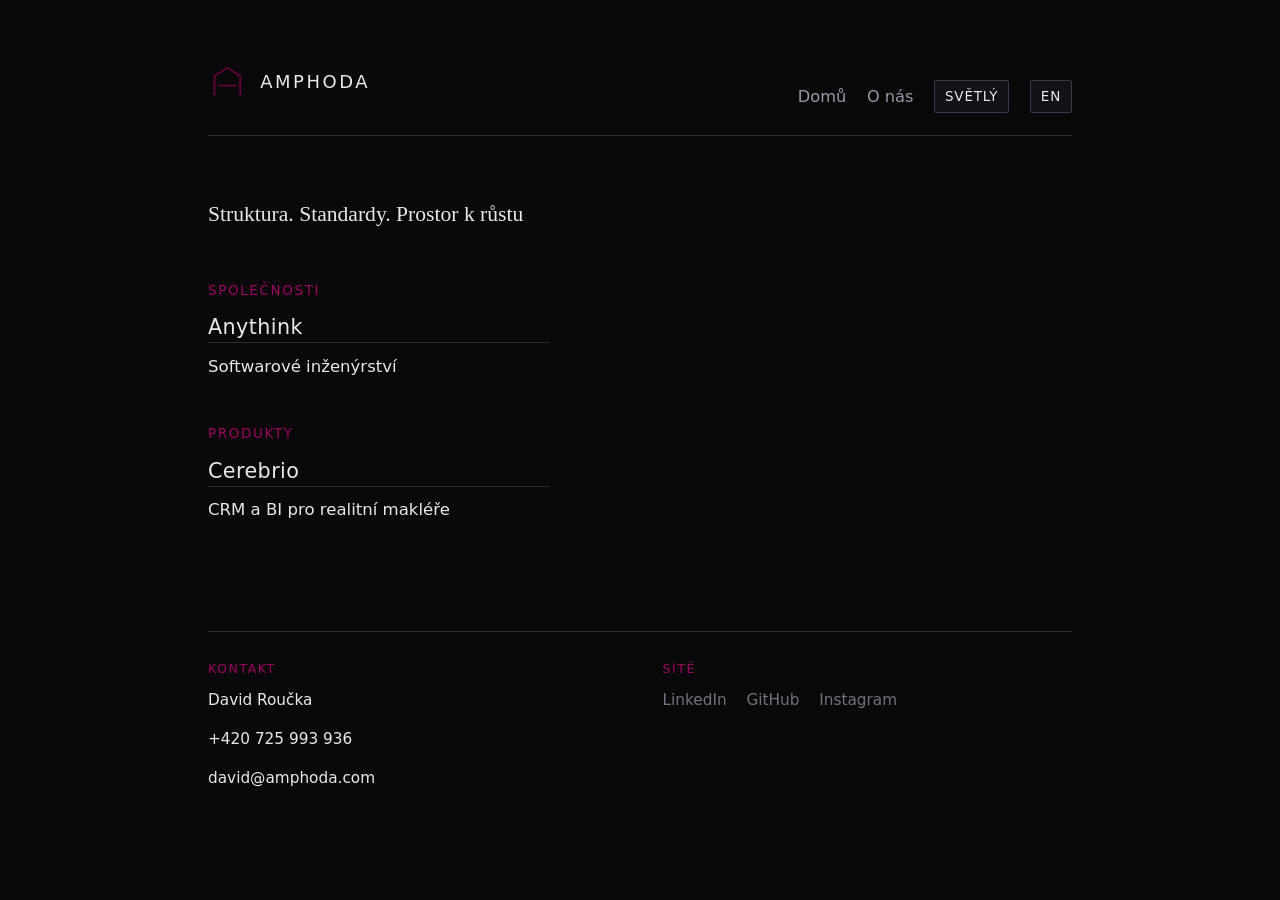
==== index.html @ b8d02d15 "Ship Amphoda OG with house mark. Publish the refreshed share card so amphoda.com previews show the h" ====
<!doctype html>
<html lang="cs" data-accent="tyrian" data-theme="dark">
	<head>
		<meta charset="utf-8" />
		<link rel="icon" href="./favicon.svg" />
		<meta name="viewport" content="width=device-width, initial-scale=1" />
		<meta name="color-scheme" content="dark light" />
		<meta name="theme-color" content="#09090b" />
		<script>
			(function () {
				try {
					var p = location.pathname;
					document.documentElement.lang = (p === '/en' || p.indexOf('/en/') === 0) ? 'en' : 'cs';
					var t = localStorage.getItem('amphoda-theme');
					if (t === 'day') t = 'light';
					if (t === 'night') t = 'dark';
					if (t !== 'light' && t !== 'dark') t = 'dark';
					document.documentElement.dataset.theme = t;
					document.documentElement.style.colorScheme = t;
					var a = localStorage.getItem('amphoda-accent');
					if (a === 'tyrian' || a === 'steel' || a === 'abyss') {
						document.documentElement.dataset.accent = a;
					}
				} catch (e) {}
			})();
		</script>
		<link href="./_app/immutable/entry/start.Bx_H7tKr.js" rel="modulepreload">
		<link href="./_app/immutable/chunks/B-wH1kFB.js" rel="modulepreload">
		<link href="./_app/immutable/chunks/DFvPbPvI.js" rel="modulepreload">
		<link href="./_app/immutable/chunks/B5C90ctv.js" rel="modulepreload">
		<link href="./_app/immutable/entry/app.BLrkUtxj.js" rel="modulepreload">
		<link href="./_app/immutable/chunks/Cr0pYS0d.js" rel="modulepreload">
		<link href="./_app/immutable/chunks/Pn7GuNbT.js" rel="modulepreload">
		<link href="./_app/immutable/chunks/7htfNh8B.js" rel="modulepreload">
		<link href="./_app/immutable/nodes/0.DuDfLiCt.js" rel="modulepreload">
		<link href="./_app/immutable/chunks/FC0BAvv7.js" rel="modulepreload">
		<link href="./_app/immutable/chunks/D55agb8X.js" rel="modulepreload">
		<link href="./_app/immutable/chunks/CuMU99nX.js" rel="modulepreload">
		<link href="./_app/immutable/chunks/LB-uJ3I-.js" rel="modulepreload">
		<link href="./_app/immutable/chunks/xlZJYHFg.js" rel="modulepreload">
		<link href="./_app/immutable/nodes/2.bDwe2W_q.js" rel="modulepreload">
		<link href="./_app/immutable/chunks/Dyk-EXo8.js" rel="modulepreload">
		<link href="./_app/immutable/chunks/BbcIJ692.js" rel="modulepreload">
		<link href="./_app/immutable/chunks/D4scpo7A.js" rel="modulepreload">
		<!--ypbj28--><!----><script type="application/ld+json">{"@context":"https://schema.org","@type":"Organization","name":"Amphoda","url":"https://amphoda.com/","logo":"https://amphoda.com/og.png","image":"https://amphoda.com/og.png","email":"david@amphoda.com","telephone":"+420725993936","founder":{"@type":"Person","name":"David Roučka"}}</script><!----><!----><!--1t153bb--><meta name="description" content="Struktura. Standardy. Prostor k růstu"/> <meta name="robots" content="index, follow"/> <link rel="canonical" href="https://amphoda.com/"/> <link rel="alternate" hreflang="cs" href="https://amphoda.com/"/> <link rel="alternate" hreflang="en" href="https://amphoda.com/en/"/> <link rel="alternate" hreflang="x-default" href="https://amphoda.com/"/> <meta property="og:type" content="website"/> <meta property="og:site_name" content="Amphoda"/> <meta property="og:title" content="Amphoda"/> <meta property="og:description" content="Struktura. Standardy. Prostor k růstu"/> <meta property="og:url" content="https://amphoda.com/"/> <meta property="og:locale" content="cs_CZ"/> <meta property="og:locale:alternate" content="en_US"/> <meta property="og:image" content="https://amphoda.com/og.png"/> <meta property="og:image:type" content="image/png"/> <meta property="og:image:width" content="1200"/> <meta property="og:image:height" content="630"/> <meta property="og:image:alt" content="Amphoda"/> <meta name="twitter:card" content="summary_large_image"/> <meta name="twitter:title" content="Amphoda"/> <meta name="twitter:description" content="Struktura. Standardy. Prostor k růstu"/> <meta name="twitter:image" content="https://amphoda.com/og.png"/><!----><title>Amphoda</title>
		<link href="./_app/immutable/assets/0.Fb5rlPwH.css" rel="stylesheet">
	</head>
	<body data-sveltekit-preload-data="hover">
		<div style="display: contents"><!--[--><!--[0--><!--[--><div class="site"><div class="shell"><header class="site-header"><a class="brand-link" href="./"><svg class="amphoda-mark" viewBox="0 0 48 48" fill="none" xmlns="http://www.w3.org/2000/svg" aria-hidden="true"><path d="M8 40V16L24 6L40 16V40" stroke="currentColor" stroke-width="2.25" stroke-linejoin="miter"></path><path d="M14 28H34" stroke="currentColor" stroke-width="2.25" stroke-linecap="square"></path></svg><!----> <span class="wordmark-text">Amphoda</span></a> <nav class="nav" aria-label="Primary"><a href="./" aria-current="page">Domů</a> <a href="./brand/">O nás</a> <button type="button" class="lang-toggle" aria-label="Světlý režim">Světlý</button> <a class="lang-toggle" href="./en/" hreflang="en" aria-label="Switch to English">EN</a></nav></header><!----> <main><!--[--><!----> <p class="lede reason-line">Struktura. Standardy. Prostor k růstu</p> <section class="section section-home"><h2>Společnosti</h2> <ul class="company-list"><!--[--><li class="company-card"><div class="company-main"><!--[0--><a class="company-name company-name-link" href="./anythink/">Anythink</a><!--]--> <p class="company-blurb">Softwarové inženýrství</p></div> <!--[-1--><!--]--></li><!--]--></ul></section> <section class="section"><h2>Produkty</h2> <ul class="company-list"><!--[--><li class="company-card product-card"><div class="company-main"><!--[0--><a class="company-name company-name-link" href="./products/cerebrio/">Cerebrio</a><!--]--> <p class="company-blurb">CRM a BI pro realitní makléře</p></div></li><!--]--></ul></section><!--]--><!----></main> <footer class="site-footer"><div class="footer-grid"><div class="footer-block"><p class="footer-label">Kontakt</p> <p class="footer-name">David Roučka</p> <p><a class="footer-phone" href="tel:+420725993936">+420 725 993 936</a></p> <p><a class="footer-email" href="mailto:david@amphoda.com">david@amphoda.com</a></p></div> <div class="footer-block"><p class="footer-label">Sítě</p> <ul class="footer-socials"><!--[--><li><!--[0--><span class="footer-social-stub" aria-disabled="true" title="zatím odkaz">LinkedIn</span><!--]--></li><li><!--[0--><span class="footer-social-stub" aria-disabled="true" title="zatím odkaz">GitHub</span><!--]--></li><li><!--[0--><span class="footer-social-stub" aria-disabled="true" title="zatím odkaz">Instagram</span><!--]--></li><!--]--></ul></div></div> <!--[-1--><!--]--> <!--[-1--><!--]--></footer><!----></div></div><!--]--><!--]--> <!--[-1--><!--]--><!--]-->
			
			<script>
				{
					__sveltekit_s4rh3 = {
						base: new URL(".", location).pathname.slice(0, -1)
					};

					const element = document.currentScript.parentElement;

					Promise.all([
						import("./_app/immutable/entry/start.Bx_H7tKr.js"),
						import("./_app/immutable/entry/app.BLrkUtxj.js")
					]).then(([kit, app]) => {
						kit.start(app, element, {
							node_ids: [0, 2],
							data: [null,null],
							form: null,
							error: null
						});
					});
				}
			</script>
		</div>
	</body>
</html>
---- _app/immutable/assets/0.Fb5rlPwH.css ----
@font-face{font-family:IBM Plex Sans;font-style:normal;font-display:swap;font-weight:400;src:url(./ibm-plex-sans-cyrillic-ext-400-normal.g30qAdWV.woff2) format("woff2"),url(./ibm-plex-sans-cyrillic-ext-400-normal.Dsrv2Tcn.woff) format("woff");unicode-range:U+0460-052F,U+1C80-1C8A,U+20B4,U+2DE0-2DFF,U+A640-A69F,U+FE2E-FE2F}@font-face{font-family:IBM Plex Sans;font-style:normal;font-display:swap;font-weight:400;src:url(./ibm-plex-sans-cyrillic-400-normal.DZqxrq2p.woff2) format("woff2"),url(./ibm-plex-sans-cyrillic-400-normal.BTotfTJu.woff) format("woff");unicode-range:U+0301,U+0400-045F,U+0490-0491,U+04B0-04B1,U+2116}@font-face{font-family:IBM Plex Sans;font-style:normal;font-display:swap;font-weight:400;src:url(./ibm-plex-sans-greek-400-normal._efipK4i.woff2) format("woff2"),url(./ibm-plex-sans-greek-400-normal.D9ESIMu3.woff) format("woff");unicode-range:U+0370-0377,U+037A-037F,U+0384-038A,U+038C,U+038E-03A1,U+03A3-03FF}@font-face{font-family:IBM Plex Sans;font-style:normal;font-display:swap;font-weight:400;src:url(./ibm-plex-sans-vietnamese-400-normal.DG4YqDda.woff2) format("woff2"),url(./ibm-plex-sans-vietnamese-400-normal.fK1oJ5dG.woff) format("woff");unicode-range:U+0102-0103,U+0110-0111,U+0128-0129,U+0168-0169,U+01A0-01A1,U+01AF-01B0,U+0300-0301,U+0303-0304,U+0308-0309,U+0323,U+0329,U+1EA0-1EF9,U+20AB}@font-face{font-family:IBM Plex Sans;font-style:normal;font-display:swap;font-weight:400;src:url(./ibm-plex-sans-latin-ext-400-normal.C5H60-Va.woff2) format("woff2"),url(./ibm-plex-sans-latin-ext-400-normal.RBey6euL.woff) format("woff");unicode-range:U+0100-02BA,U+02BD-02C5,U+02C7-02CC,U+02CE-02D7,U+02DD-02FF,U+0304,U+0308,U+0329,U+1D00-1DBF,U+1E00-1E9F,U+1EF2-1EFF,U+2020,U+20A0-20AB,U+20AD-20C0,U+2113,U+2C60-2C7F,U+A720-A7FF}@font-face{font-family:IBM Plex Sans;font-style:normal;font-display:swap;font-weight:400;src:url(./ibm-plex-sans-latin-400-normal.CDDApCn2.woff2) format("woff2"),url(./ibm-plex-sans-latin-400-normal.CYLoc0-x.woff) format("woff");unicode-range:U+0000-00FF,U+0131,U+0152-0153,U+02BB-02BC,U+02C6,U+02DA,U+02DC,U+0304,U+0308,U+0329,U+2000-206F,U+20AC,U+2122,U+2191,U+2193,U+2212,U+2215,U+FEFF,U+FFFD}@font-face{font-family:IBM Plex Sans;font-style:normal;font-display:swap;font-weight:500;src:url(./ibm-plex-sans-cyrillic-ext-500-normal.Cs5J6C77.woff2) format("woff2"),url(./ibm-plex-sans-cyrillic-ext-500-normal.DB5PtV2g.woff) format("woff");unicode-range:U+0460-052F,U+1C80-1C8A,U+20B4,U+2DE0-2DFF,U+A640-A69F,U+FE2E-FE2F}@font-face{font-family:IBM Plex Sans;font-style:normal;font-display:swap;font-weight:500;src:url(./ibm-plex-sans-cyrillic-500-normal.CocWQlwt.woff2) format("woff2"),url(./ibm-plex-sans-cyrillic-500-normal.ByOcLdNv.woff) format("woff");unicode-range:U+0301,U+0400-045F,U+0490-0491,U+04B0-04B1,U+2116}@font-face{font-family:IBM Plex Sans;font-style:normal;font-display:swap;font-weight:500;src:url(./ibm-plex-sans-greek-500-normal.JMMifIXV.woff2) format("woff2"),url(./ibm-plex-sans-greek-500-normal.CuWXN6rf.woff) format("woff");unicode-range:U+0370-0377,U+037A-037F,U+0384-038A,U+038C,U+038E-03A1,U+03A3-03FF}@font-face{font-family:IBM Plex Sans;font-style:normal;font-display:swap;font-weight:500;src:url(./ibm-plex-sans-vietnamese-500-normal.e4dixQRQ.woff2) format("woff2"),url(./ibm-plex-sans-vietnamese-500-normal.BEb3_waV.woff) format("woff");unicode-range:U+0102-0103,U+0110-0111,U+0128-0129,U+0168-0169,U+01A0-01A1,U+01AF-01B0,U+0300-0301,U+0303-0304,U+0308-0309,U+0323,U+0329,U+1EA0-1EF9,U+20AB}@font-face{font-family:IBM Plex Sans;font-style:normal;font-display:swap;font-weight:500;src:url(./ibm-plex-sans-latin-ext-500-normal.DakdToA3.woff2) format("woff2"),url(./ibm-plex-sans-latin-ext-500-normal.D0aIdm-b.woff) format("woff");unicode-range:U+0100-02BA,U+02BD-02C5,U+02C7-02CC,U+02CE-02D7,U+02DD-02FF,U+0304,U+0308,U+0329,U+1D00-1DBF,U+1E00-1E9F,U+1EF2-1EFF,U+2020,U+20A0-20AB,U+20AD-20C0,U+2113,U+2C60-2C7F,U+A720-A7FF}@font-face{font-family:IBM Plex Sans;font-style:normal;font-display:swap;font-weight:500;src:url(./ibm-plex-sans-latin-500-normal.6ng42L7E.woff2) format("woff2"),url(./ibm-plex-sans-latin-500-normal.BgVn5rGT.woff) format("woff");unicode-range:U+0000-00FF,U+0131,U+0152-0153,U+02BB-02BC,U+02C6,U+02DA,U+02DC,U+0304,U+0308,U+0329,U+2000-206F,U+20AC,U+2122,U+2191,U+2193,U+2212,U+2215,U+FEFF,U+FFFD}@font-face{font-family:"Source Serif 4";font-style:normal;font-display:swap;font-weight:400;src:url(./source-serif-4-cyrillic-ext-400-normal.CWV284fw.woff2) format("woff2"),url(./source-serif-4-cyrillic-ext-400-normal.DLkyKLvH.woff) format("woff");unicode-range:U+0460-052F,U+1C80-1C8A,U+20B4,U+2DE0-2DFF,U+A640-A69F,U+FE2E-FE2F}@font-face{font-family:"Source Serif 4";font-style:normal;font-display:swap;font-weight:400;src:url(./source-serif-4-cyrillic-400-normal.C44pakCn.woff2) format("woff2"),url(./source-serif-4-cyrillic-400-normal.B8Z6Jvzv.woff) format("woff");unicode-range:U+0301,U+0400-045F,U+0490-0491,U+04B0-04B1,U+2116}@font-face{font-family:"Source Serif 4";font-style:normal;font-display:swap;font-weight:400;src:url(./source-serif-4-greek-400-normal.Cw5-AHNN.woff2) format("woff2"),url(./source-serif-4-greek-400-normal.BccYJ-vZ.woff) format("woff");unicode-range:U+0370-0377,U+037A-037F,U+0384-038A,U+038C,U+038E-03A1,U+03A3-03FF}@font-face{font-family:"Source Serif 4";font-style:normal;font-display:swap;font-weight:400;src:url(./source-serif-4-vietnamese-400-normal.BbG3LG1A.woff2) format("woff2"),url(./source-serif-4-vietnamese-400-normal.DR1UuFon.woff) format("woff");unicode-range:U+0102-0103,U+0110-0111,U+0128-0129,U+0168-0169,U+01A0-01A1,U+01AF-01B0,U+0300-0301,U+0303-0304,U+0308-0309,U+0323,U+0329,U+1EA0-1EF9,U+20AB}@font-face{font-family:"Source Serif 4";font-style:normal;font-display:swap;font-weight:400;src:url(./source-serif-4-latin-ext-400-normal.Cp7z-ARB.woff2) format("woff2"),url(./source-serif-4-latin-ext-400-normal.CEpydyUl.woff) format("woff");unicode-range:U+0100-02BA,U+02BD-02C5,U+02C7-02CC,U+02CE-02D7,U+02DD-02FF,U+0304,U+0308,U+0329,U+1D00-1DBF,U+1E00-1E9F,U+1EF2-1EFF,U+2020,U+20A0-20AB,U+20AD-20C0,U+2113,U+2C60-2C7F,U+A720-A7FF}@font-face{font-family:"Source Serif 4";font-style:normal;font-display:swap;font-weight:400;src:url(./source-serif-4-latin-400-normal.DJ5YJwmz.woff2) format("woff2"),url(./source-serif-4-latin-400-normal.Dn3IlU-Z.woff) format("woff");unicode-range:U+0000-00FF,U+0131,U+0152-0153,U+02BB-02BC,U+02C6,U+02DA,U+02DC,U+0304,U+0308,U+0329,U+2000-206F,U+20AC,U+2122,U+2191,U+2193,U+2212,U+2215,U+FEFF,U+FFFD}:root,[data-theme=dark]{--ink: #e8e8ec;--ink-soft: #9a9aa5;--ground: #09090b;--ground-elevated: #121216;--line: #2a2a32;--line-strong: #3a3a44;--paper: #121216;--type: #e8e8ec;--type-muted: #9a9aa5;--ink-muted: #9a9aa5;--focus: var(--accent);--link-hover: var(--accent-bright);--silver: #9a9aa5}[data-theme=light]{--ink: #141210;--ink-soft: #5c5650;--ground: #efeae3;--ground-elevated: #f7f3ed;--line: #d4cdc4;--line-strong: #b8aea3;--paper: #f7f3ed;--type: #141210;--type-muted: #5c5650;--ink-muted: #5c5650;--focus: var(--accent);--link-hover: var(--accent-deep);--silver: #6e6862}:root,[data-accent=tyrian],[data-theme=dark][data-accent=tyrian]{--accent: #66023c;--accent-deep: #3d0125;--accent-bright: #9a075e;--accent-soft: #3d0125;--accent-ink: #e8b8d0;--accent-muted: #9a075e}[data-theme=light][data-accent=tyrian]{--accent: #66023c;--accent-deep: #3d0125;--accent-bright: #8a1458;--accent-soft: #ead6df;--accent-ink: #3d0125;--accent-muted: #8a1458}[data-accent=steel]{--accent: #9a9aa5;--accent-deep: #6a6a74;--accent-bright: #c0c0c8;--accent-soft: #2a2a32;--accent-ink: #e8e8ec;--accent-muted: #7a7a85}[data-theme=light][data-accent=steel]{--accent: #5a5a68;--accent-deep: #3a3a44;--accent-bright: #7a7a88;--accent-soft: #9898a2;--accent-ink: #09090b;--accent-muted: #4a4a58}[data-accent=abyss]{--accent: #355c96;--accent-deep: #1a2a44;--accent-bright: #4a78b8;--accent-soft: #152238;--accent-ink: #b0c0d8;--accent-muted: #2a4468}[data-theme=light][data-accent=abyss]{--accent: #355c96;--accent-deep: #1a2a44;--accent-bright: #4a78b8;--accent-soft: #a8b8cc;--accent-ink: #0a1628;--accent-muted: #24344c}*,*:before,*:after{box-sizing:border-box}html{font-size:18px;-webkit-font-smoothing:antialiased;text-rendering:optimizeLegibility}body{margin:0;min-height:100vh;background:var(--ground);color:var(--type);font-family:IBM Plex Sans,system-ui,sans-serif;font-weight:400;line-height:1.55}a{color:inherit;text-decoration-thickness:1px;text-underline-offset:.18em}a:hover{color:var(--link-hover, var(--accent-bright))}:focus-visible{outline:2px solid var(--focus);outline-offset:3px}.site{min-height:100vh;min-height:100dvh;display:flex;flex-direction:column}.shell{width:min(42rem,calc(100% - 3rem));margin-inline:auto;padding-block:2.5rem 3.5rem;flex:1 0 auto;display:flex;flex-direction:column}@media(min-width:720px){.shell{width:min(48rem,calc(100% - 6rem));padding-block:3.5rem 5rem}}.site-header{display:flex;align-items:baseline;justify-content:space-between;gap:1rem;margin-bottom:3.5rem;padding-bottom:1.25rem;border-bottom:1px solid var(--line)}.brand-link{display:inline-flex;align-items:center;gap:.75rem;font-weight:500;letter-spacing:.14em;text-transform:uppercase;font-size:1rem;text-decoration:none;color:inherit}.brand-link:hover{color:inherit}.brand-link .amphoda-mark{width:2.15rem;height:2.15rem;color:var(--accent);flex-shrink:0}.wordmark-text{line-height:1}.section-home{margin-top:1rem}.nav{display:flex;flex-wrap:wrap;align-items:center;gap:.85rem 1.15rem;font-size:.9rem;color:var(--type-muted)}.nav a{text-decoration:none}.nav a[aria-current=page]{color:var(--type);text-decoration:underline;text-underline-offset:.22em}.lang-toggle{-webkit-appearance:none;-moz-appearance:none;appearance:none;border:1px solid var(--line-strong);background:var(--ground-elevated);color:var(--type);font:inherit;font-size:.75rem;letter-spacing:.06em;text-transform:uppercase;padding:.28rem .55rem;cursor:pointer;border-radius:2px;text-decoration:none;display:inline-flex;align-items:center}.lang-toggle:hover{border-color:var(--accent);color:var(--link-hover, var(--accent-bright))}main{flex:1 0 auto;width:100%}.site-footer{margin-top:auto;padding-top:1.5rem;padding-bottom:.25rem;border-top:1px solid var(--line);font-size:.85rem;color:var(--type-muted)}.footer-grid{display:grid;gap:1.5rem 2.5rem}@media(min-width:560px){.footer-grid{grid-template-columns:1fr 1fr;align-items:start}}.footer-block{margin:0}.footer-label{margin:0 0 .55rem;font-size:.7rem;font-weight:500;letter-spacing:.12em;text-transform:uppercase;color:var(--accent-muted)}.footer-name{margin:0 0 .25rem;color:var(--type);font-weight:500}.footer-phone{text-decoration:none;color:var(--type)}.footer-phone:hover,.footer-email:hover{color:var(--link-hover, var(--accent-bright))}.footer-email{text-decoration:none;color:var(--type)}.footer-socials{margin:0;padding:0;list-style:none;display:flex;flex-wrap:wrap;gap:.65rem 1.1rem}.footer-socials a{text-decoration:none;color:var(--type-muted)}.footer-socials a:hover{color:var(--link-hover, var(--accent-bright))}.footer-social-stub{color:var(--type-muted);opacity:.72;cursor:default}.hero-mark{display:flex;align-items:center;gap:1.25rem;margin-bottom:1.75rem}.wordmark{margin:0;font-size:clamp(1.75rem,4vw,2.35rem);font-weight:500;letter-spacing:.18em;text-transform:uppercase;line-height:1.1}.crossroads{flex-shrink:0;width:2.75rem;height:2.75rem;color:var(--accent);opacity:.92}.pronounce{margin:0 0 1.25rem;font-size:.95rem;color:var(--type-muted)}.soul-line{margin:0 0 1.5rem;font-family:"Source Serif 4",IBM Plex Sans,Georgia,serif;font-size:clamp(1.15rem,2.4vw,1.4rem);line-height:1.45;color:var(--type);max-width:28rem}.reason-line{line-height:1.35;margin:0 0 2.5rem;max-width:36rem}@media(min-width:720px){.reason-line{white-space:nowrap}}.lede{margin:0 0 2.75rem;font-family:"Source Serif 4",IBM Plex Sans,Georgia,serif;font-size:1.2rem;line-height:1.45;max-width:36rem}.section{margin-bottom:2.5rem}.section h2{margin:0 0 .75rem;font-size:.75rem;font-weight:500;letter-spacing:.12em;text-transform:uppercase;color:var(--accent-muted)}.section p{margin:0;max-width:36rem;color:var(--type)}.quiet-list{margin:0;padding:0;list-style:none;max-width:36rem}.quiet-list li{padding:.55rem 0;border-bottom:1px solid var(--line)}.quiet-list li:last-child{border-bottom:none}.swatch-grid{display:grid;grid-template-columns:repeat(auto-fill,minmax(9.5rem,1fr));gap:.85rem;margin:1rem 0 2rem}.swatch{border:1px solid var(--line);border-radius:2px;overflow:hidden;background:var(--ground-elevated)}.swatch-chip{height:4.25rem;border-bottom:1px solid var(--line)}.swatch-meta{padding:.55rem .65rem .7rem;font-size:.75rem;line-height:1.35}.swatch-meta strong{display:block;font-weight:500;margin-bottom:.15rem}.swatch-meta code{font-family:ui-monospace,SFMono-Regular,Menlo,monospace;font-size:.7rem;color:var(--type-muted)}.accent-picker{display:flex;flex-wrap:wrap;gap:.5rem;margin:.75rem 0 1.75rem}.accent-btn{-webkit-appearance:none;-moz-appearance:none;appearance:none;border:1px solid var(--line-strong);background:var(--ground-elevated);color:var(--type);font:inherit;font-size:.85rem;padding:.45rem .85rem;cursor:pointer;border-radius:2px;display:inline-flex;align-items:center;gap:.45rem}.accent-btn[aria-pressed=true]{border-color:var(--accent);box-shadow:inset 0 0 0 1px var(--accent)}.accent-dot{width:.7rem;height:.7rem;border-radius:50%;background:var(--accent-preview, var(--accent))}.founder-name{margin:0 0 .75rem;font-weight:500;letter-spacing:.04em;color:var(--type)}.hero-mark-solo{margin-bottom:3rem}.hero-mark-solo .crossroads{width:3.5rem;height:3.5rem}.company-list{margin:.35rem 0 0;padding:0;list-style:none;max-width:40rem;display:flex;flex-direction:column;gap:1.75rem}.company-card{padding:0;border:none;background:transparent;display:grid;gap:1.25rem 2rem}@media(min-width:560px){.company-card{grid-template-columns:1fr 1fr;align-items:start}}.company-name{margin:0;font-size:1.15rem;font-weight:500;letter-spacing:.02em;line-height:1.25;color:var(--type)}.company-blurb{margin:.7rem 0 0;padding-top:.65rem;border-top:1px solid var(--line);max-width:9rem;color:var(--type-muted);font-size:.92rem;line-height:1.4}.company-contact{margin:0;padding-top:.15rem}.company-contact-label{margin:0 0 .45rem;font-size:.7rem;font-weight:500;letter-spacing:.12em;text-transform:uppercase;color:var(--accent-muted)}.company-contact-name{margin:0 0 .25rem;font-weight:500;color:var(--type)}.company-contact-link{text-decoration:none;color:var(--type);font-size:.92rem}.company-contact-link:hover{color:var(--link-hover, var(--accent-bright))}.company-contact p{margin:.15rem 0 0}.footer-legal{margin:1.35rem 0 .25rem;color:var(--type);font-weight:500;font-size:.85rem}.footer-copyright{margin:0;font-size:.75rem;color:var(--type-muted)}.company-name-link{color:inherit;text-decoration:none}.company-name-link:hover{color:var(--accent)}.inline-link{color:inherit;text-decoration:underline;text-underline-offset:.15em}.inline-link:hover{color:var(--accent)}.product-of{margin:.55rem 0 0;font-size:.85rem;color:var(--mute)}.back-link{margin:0 0 1rem;font-size:.85rem}.back-link a{color:var(--mute);text-decoration:none}.back-link a:hover{color:var(--accent)}.detail-title{margin:0 0 .75rem;font-size:clamp(1.6rem,3vw,2rem);font-weight:500;letter-spacing:.04em;text-transform:uppercase}.detail-contact{margin-top:1.5rem}.product-external{margin-top:1.25rem}
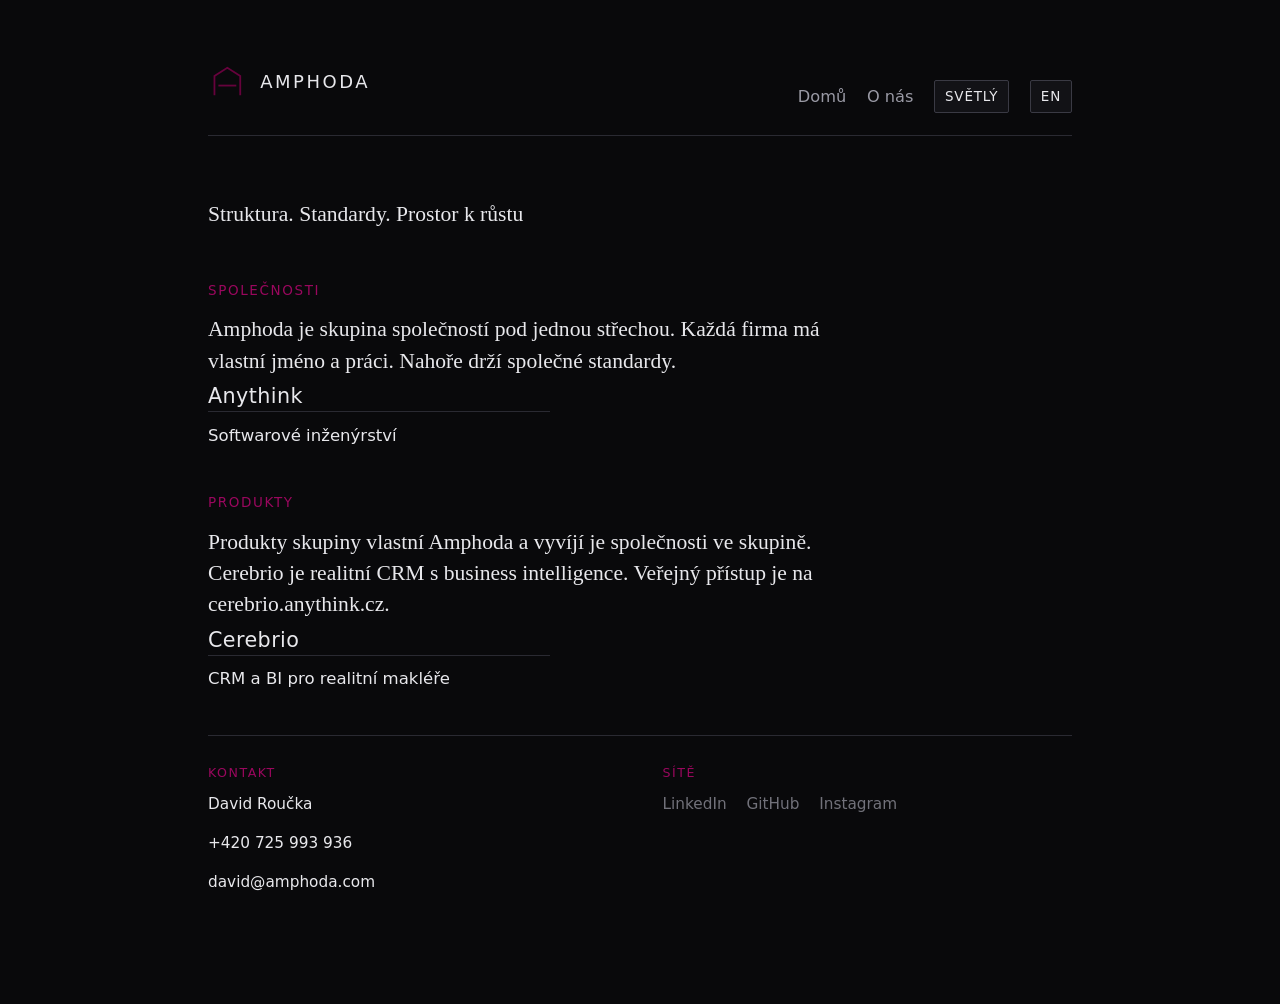
==== commit 6e8f658c: "Deploy SEO/AEO/GEO pack: llms, unique OGs, robots, manifests." ====
--- a/index.html
+++ b/index.html
@@ -2,7 +2,12 @@
 <html lang="cs" data-accent="tyrian" data-theme="dark">
 	<head>
 		<meta charset="utf-8" />
-		<link rel="icon" href="./favicon.svg" />
+		<link rel="icon" href="./favicon.ico" sizes="any" />
+		<link rel="icon" href="./favicon-48.png" type="image/png" sizes="48x48" />
+		<link rel="icon" href="./favicon-192.png" type="image/png" sizes="192x192" />
+		<link rel="apple-touch-icon" href="./apple-touch-icon.png" sizes="180x180" />
+		<link rel="icon" href="./favicon.svg" type="image/svg+xml" />
+		<link rel="manifest" href="./site.webmanifest" />
 		<meta name="viewport" content="width=device-width, initial-scale=1" />
 		<meta name="color-scheme" content="dark light" />
 		<meta name="theme-color" content="#09090b" />
@@ -24,41 +29,41 @@
 				} catch (e) {}
 			})();
 		</script>
-		<link href="./_app/immutable/entry/start.Bx_H7tKr.js" rel="modulepreload">
-		<link href="./_app/immutable/chunks/B-wH1kFB.js" rel="modulepreload">
-		<link href="./_app/immutable/chunks/DFvPbPvI.js" rel="modulepreload">
-		<link href="./_app/immutable/chunks/B5C90ctv.js" rel="modulepreload">
-		<link href="./_app/immutable/entry/app.BLrkUtxj.js" rel="modulepreload">
-		<link href="./_app/immutable/chunks/Cr0pYS0d.js" rel="modulepreload">
-		<link href="./_app/immutable/chunks/Pn7GuNbT.js" rel="modulepreload">
-		<link href="./_app/immutable/chunks/7htfNh8B.js" rel="modulepreload">
-		<link href="./_app/immutable/nodes/0.DuDfLiCt.js" rel="modulepreload">
-		<link href="./_app/immutable/chunks/FC0BAvv7.js" rel="modulepreload">
-		<link href="./_app/immutable/chunks/D55agb8X.js" rel="modulepreload">
-		<link href="./_app/immutable/chunks/CuMU99nX.js" rel="modulepreload">
-		<link href="./_app/immutable/chunks/LB-uJ3I-.js" rel="modulepreload">
-		<link href="./_app/immutable/chunks/xlZJYHFg.js" rel="modulepreload">
-		<link href="./_app/immutable/nodes/2.bDwe2W_q.js" rel="modulepreload">
-		<link href="./_app/immutable/chunks/Dyk-EXo8.js" rel="modulepreload">
-		<link href="./_app/immutable/chunks/BbcIJ692.js" rel="modulepreload">
-		<link href="./_app/immutable/chunks/D4scpo7A.js" rel="modulepreload">
-		<!--ypbj28--><!----><script type="application/ld+json">{"@context":"https://schema.org","@type":"Organization","name":"Amphoda","url":"https://amphoda.com/","logo":"https://amphoda.com/og.png","image":"https://amphoda.com/og.png","email":"david@amphoda.com","telephone":"+420725993936","founder":{"@type":"Person","name":"David Roučka"}}</script><!----><!----><!--1t153bb--><meta name="description" content="Struktura. Standardy. Prostor k růstu"/> <meta name="robots" content="index, follow"/> <link rel="canonical" href="https://amphoda.com/"/> <link rel="alternate" hreflang="cs" href="https://amphoda.com/"/> <link rel="alternate" hreflang="en" href="https://amphoda.com/en/"/> <link rel="alternate" hreflang="x-default" href="https://amphoda.com/"/> <meta property="og:type" content="website"/> <meta property="og:site_name" content="Amphoda"/> <meta property="og:title" content="Amphoda"/> <meta property="og:description" content="Struktura. Standardy. Prostor k růstu"/> <meta property="og:url" content="https://amphoda.com/"/> <meta property="og:locale" content="cs_CZ"/> <meta property="og:locale:alternate" content="en_US"/> <meta property="og:image" content="https://amphoda.com/og.png"/> <meta property="og:image:type" content="image/png"/> <meta property="og:image:width" content="1200"/> <meta property="og:image:height" content="630"/> <meta property="og:image:alt" content="Amphoda"/> <meta name="twitter:card" content="summary_large_image"/> <meta name="twitter:title" content="Amphoda"/> <meta name="twitter:description" content="Struktura. Standardy. Prostor k růstu"/> <meta name="twitter:image" content="https://amphoda.com/og.png"/><!----><title>Amphoda</title>
+		<link href="./_app/immutable/entry/start.DSmA1uP-.js" rel="modulepreload">
+		<link href="./_app/immutable/chunks/7DQ8vqxc.js" rel="modulepreload">
+		<link href="./_app/immutable/chunks/BhnlKOXX.js" rel="modulepreload">
+		<link href="./_app/immutable/chunks/CyMmJp1C.js" rel="modulepreload">
+		<link href="./_app/immutable/entry/app.CKb0PbeE.js" rel="modulepreload">
+		<link href="./_app/immutable/chunks/_vi9zLYs.js" rel="modulepreload">
+		<link href="./_app/immutable/chunks/Bkndkago.js" rel="modulepreload">
+		<link href="./_app/immutable/chunks/DjjoWIUF.js" rel="modulepreload">
+		<link href="./_app/immutable/nodes/0.TrwDqpfl.js" rel="modulepreload">
+		<link href="./_app/immutable/chunks/u04Cmjzk.js" rel="modulepreload">
+		<link href="./_app/immutable/chunks/pGBvJgAu.js" rel="modulepreload">
+		<link href="./_app/immutable/chunks/zqap3Rp8.js" rel="modulepreload">
+		<link href="./_app/immutable/chunks/D8h8RJyf.js" rel="modulepreload">
+		<link href="./_app/immutable/chunks/BcJiogBx.js" rel="modulepreload">
+		<link href="./_app/immutable/nodes/2.DHvxK6SE.js" rel="modulepreload">
+		<link href="./_app/immutable/chunks/k5g4Fiq8.js" rel="modulepreload">
+		<link href="./_app/immutable/chunks/BnNqkzVu.js" rel="modulepreload">
+		<link href="./_app/immutable/chunks/B296KNbE.js" rel="modulepreload">
+		<!--ypbj28--><!----><script type="application/ld+json">{"@context":"https://schema.org","@graph":[{"@type":"Organization","@id":"https://amphoda.com/#organization","name":"Amphoda","url":"https://amphoda.com/","logo":{"@type":"ImageObject","url":"https://amphoda.com/icon-512.png","width":512,"height":512},"image":"https://amphoda.com/og.png","email":"david@amphoda.com","telephone":"+420725993936","description":"Struktura. Standardy. Prostor k růstu","founder":{"@type":"Person","name":"David Roučka"},"sameAs":["https://github.com/Alteian","https://anythink.cz/","https://cerebrio.anythink.cz"]},{"@type":"WebSite","@id":"https://amphoda.com/#website","url":"https://amphoda.com/","name":"Amphoda","description":"Struktura. Standardy. Prostor k růstu","publisher":{"@id":"https://amphoda.com/#organization"},"inLanguage":["cs","en"]}]}</script><!----><!----><!--1t153bb--><meta name="description" content="Struktura. Standardy. Prostor k růstu"/> <meta name="robots" content="index, follow"/> <link rel="canonical" href="https://amphoda.com/"/> <link rel="alternate" hreflang="cs" href="https://amphoda.com/"/> <link rel="alternate" hreflang="en" href="https://amphoda.com/en/"/> <link rel="alternate" hreflang="x-default" href="https://amphoda.com/"/> <meta property="og:type" content="website"/> <meta property="og:site_name" content="Amphoda"/> <meta property="og:title" content="Amphoda"/> <meta property="og:description" content="Struktura. Standardy. Prostor k růstu"/> <meta property="og:url" content="https://amphoda.com/"/> <meta property="og:locale" content="cs_CZ"/> <meta property="og:locale:alternate" content="en_US"/> <meta property="og:image" content="https://amphoda.com/og.png"/> <meta property="og:image:type" content="image/png"/> <meta property="og:image:width" content="1200"/> <meta property="og:image:height" content="630"/> <meta property="og:image:alt" content="Amphoda"/> <meta name="twitter:card" content="summary_large_image"/> <meta name="twitter:title" content="Amphoda"/> <meta name="twitter:description" content="Struktura. Standardy. Prostor k růstu"/> <meta name="twitter:image" content="https://amphoda.com/og.png"/> <meta name="twitter:image:alt" content="Amphoda"/> <!--[-1--><!--]--><!----><title>Amphoda</title>
 		<link href="./_app/immutable/assets/0.Fb5rlPwH.css" rel="stylesheet">
 	</head>
 	<body data-sveltekit-preload-data="hover">
-		<div style="display: contents"><!--[--><!--[0--><!--[--><div class="site"><div class="shell"><header class="site-header"><a class="brand-link" href="./"><svg class="amphoda-mark" viewBox="0 0 48 48" fill="none" xmlns="http://www.w3.org/2000/svg" aria-hidden="true"><path d="M8 40V16L24 6L40 16V40" stroke="currentColor" stroke-width="2.25" stroke-linejoin="miter"></path><path d="M14 28H34" stroke="currentColor" stroke-width="2.25" stroke-linecap="square"></path></svg><!----> <span class="wordmark-text">Amphoda</span></a> <nav class="nav" aria-label="Primary"><a href="./" aria-current="page">Domů</a> <a href="./brand/">O nás</a> <button type="button" class="lang-toggle" aria-label="Světlý režim">Světlý</button> <a class="lang-toggle" href="./en/" hreflang="en" aria-label="Switch to English">EN</a></nav></header><!----> <main><!--[--><!----> <p class="lede reason-line">Struktura. Standardy. Prostor k růstu</p> <section class="section section-home"><h2>Společnosti</h2> <ul class="company-list"><!--[--><li class="company-card"><div class="company-main"><!--[0--><a class="company-name company-name-link" href="./anythink/">Anythink</a><!--]--> <p class="company-blurb">Softwarové inženýrství</p></div> <!--[-1--><!--]--></li><!--]--></ul></section> <section class="section"><h2>Produkty</h2> <ul class="company-list"><!--[--><li class="company-card product-card"><div class="company-main"><!--[0--><a class="company-name company-name-link" href="./products/cerebrio/">Cerebrio</a><!--]--> <p class="company-blurb">CRM a BI pro realitní makléře</p></div></li><!--]--></ul></section><!--]--><!----></main> <footer class="site-footer"><div class="footer-grid"><div class="footer-block"><p class="footer-label">Kontakt</p> <p class="footer-name">David Roučka</p> <p><a class="footer-phone" href="tel:+420725993936">+420 725 993 936</a></p> <p><a class="footer-email" href="mailto:david@amphoda.com">david@amphoda.com</a></p></div> <div class="footer-block"><p class="footer-label">Sítě</p> <ul class="footer-socials"><!--[--><li><!--[0--><span class="footer-social-stub" aria-disabled="true" title="zatím odkaz">LinkedIn</span><!--]--></li><li><!--[0--><span class="footer-social-stub" aria-disabled="true" title="zatím odkaz">GitHub</span><!--]--></li><li><!--[0--><span class="footer-social-stub" aria-disabled="true" title="zatím odkaz">Instagram</span><!--]--></li><!--]--></ul></div></div> <!--[-1--><!--]--> <!--[-1--><!--]--></footer><!----></div></div><!--]--><!--]--> <!--[-1--><!--]--><!--]-->
+		<div style="display: contents"><!--[--><!--[0--><!--[--><div class="site"><div class="shell"><header class="site-header"><a class="brand-link" href="./"><svg class="amphoda-mark" viewBox="0 0 48 48" fill="none" xmlns="http://www.w3.org/2000/svg" aria-hidden="true"><path d="M8 40V16L24 6L40 16V40" stroke="currentColor" stroke-width="2.25" stroke-linejoin="miter"></path><path d="M14 28H34" stroke="currentColor" stroke-width="2.25" stroke-linecap="square"></path></svg><!----> <span class="wordmark-text">Amphoda</span></a> <nav class="nav" aria-label="Primary"><a href="./" aria-current="page">Domů</a> <a href="./brand/">O nás</a> <button type="button" class="lang-toggle" aria-label="Světlý režim">Světlý</button> <a class="lang-toggle" href="./en/" hreflang="en" aria-label="Switch to English">EN</a></nav></header><!----> <main><!--[--><!----> <p class="lede reason-line">Struktura. Standardy. Prostor k růstu</p> <section class="section section-home"><h2>Společnosti</h2> <p class="lede">Amphoda je skupina společností pod jednou střechou. Každá firma má vlastní jméno a práci. Nahoře drží společné standardy.</p> <ul class="company-list"><!--[--><li class="company-card"><div class="company-main"><!--[0--><a class="company-name company-name-link" href="./anythink/">Anythink</a><!--]--> <p class="company-blurb">Softwarové inženýrství</p></div> <!--[-1--><!--]--></li><!--]--></ul></section> <section class="section"><h2>Produkty</h2> <p class="lede">Produkty skupiny vlastní Amphoda a vyvíjí je společnosti ve skupině. Cerebrio je realitní CRM s business intelligence. Veřejný přístup je na cerebrio.anythink.cz.</p> <ul class="company-list"><!--[--><li class="company-card product-card"><div class="company-main"><!--[0--><a class="company-name company-name-link" href="./products/cerebrio/">Cerebrio</a><!--]--> <p class="company-blurb">CRM a BI pro realitní makléře</p></div></li><!--]--></ul></section><!--]--><!----></main> <footer class="site-footer"><div class="footer-grid"><div class="footer-block"><p class="footer-label">Kontakt</p> <p class="footer-name">David Roučka</p> <p><a class="footer-phone" href="tel:+420725993936">+420 725 993 936</a></p> <p><a class="footer-email" href="mailto:david@amphoda.com">david@amphoda.com</a></p></div> <div class="footer-block"><p class="footer-label">Sítě</p> <ul class="footer-socials"><!--[--><li><!--[0--><span class="footer-social-stub" aria-disabled="true" title="zatím odkaz">LinkedIn</span><!--]--></li><li><!--[0--><span class="footer-social-stub" aria-disabled="true" title="zatím odkaz">GitHub</span><!--]--></li><li><!--[0--><span class="footer-social-stub" aria-disabled="true" title="zatím odkaz">Instagram</span><!--]--></li><!--]--></ul></div></div> <!--[-1--><!--]--> <!--[-1--><!--]--></footer><!----></div></div><!--]--><!--]--> <!--[-1--><!--]--><!--]-->
 			
 			<script>
 				{
-					__sveltekit_s4rh3 = {
+					__sveltekit_1a1g707 = {
 						base: new URL(".", location).pathname.slice(0, -1)
 					};
 
 					const element = document.currentScript.parentElement;
 
 					Promise.all([
-						import("./_app/immutable/entry/start.Bx_H7tKr.js"),
-						import("./_app/immutable/entry/app.BLrkUtxj.js")
+						import("./_app/immutable/entry/start.DSmA1uP-.js"),
+						import("./_app/immutable/entry/app.CKb0PbeE.js")
 					]).then(([kit, app]) => {
 						kit.start(app, element, {
 							node_ids: [0, 2],
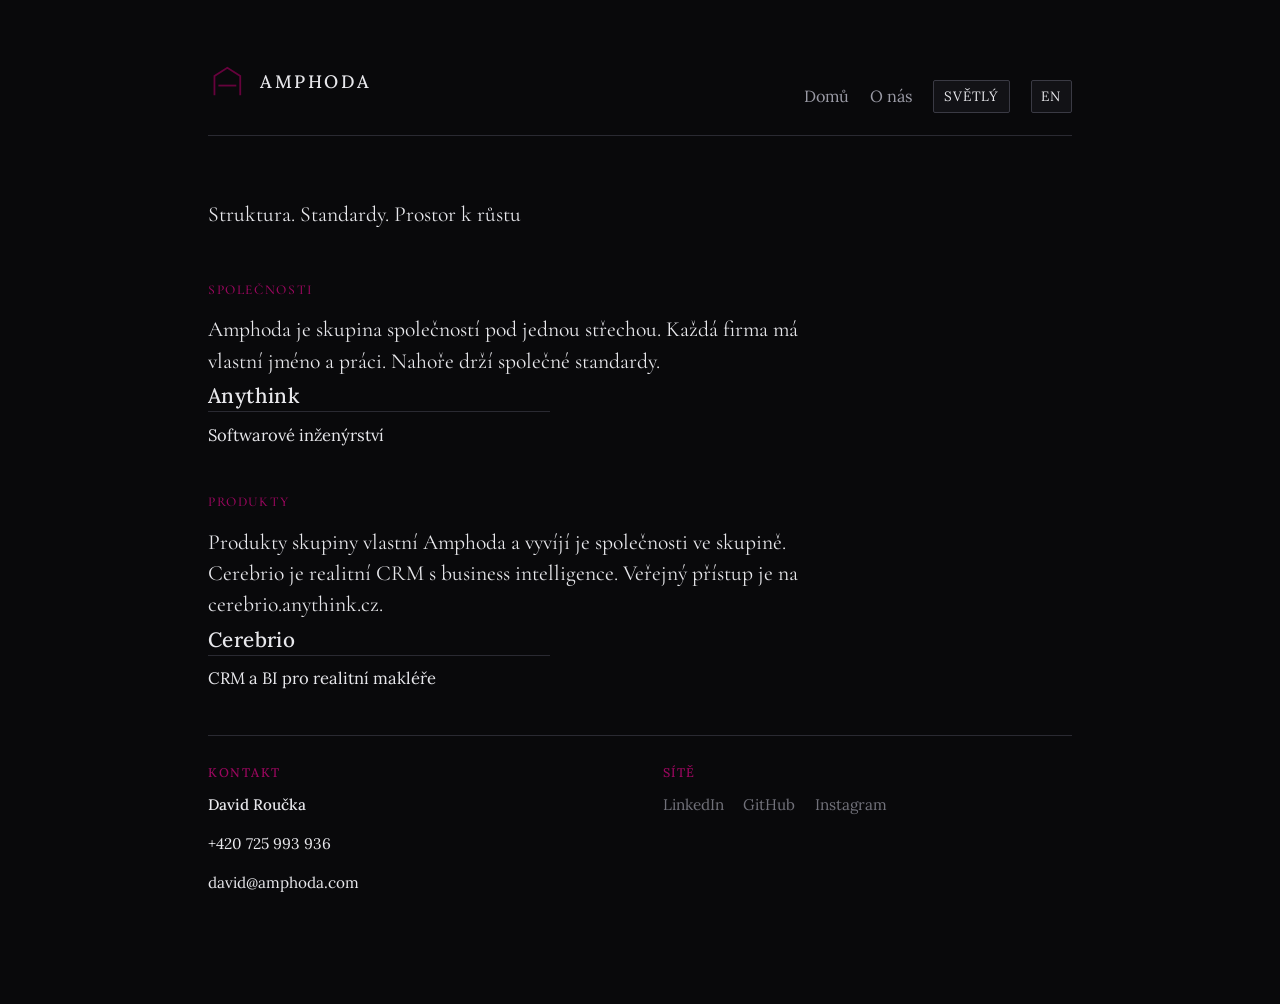
==== commit 51a98c6c: "Deploy Amphoda with self-hosted Czech-capable font stack. Publish static build using Cormorant Garam" ====
--- a/index.html
+++ b/index.html
@@ -1,6 +1,9 @@
 <!doctype html>
 <html lang="cs" data-accent="tyrian" data-theme="dark">
 	<head>
+		<!-- Seznam Webmaster -->
+		<meta name="seznam-wmt" content="iUMKX5Md85ydFvWr4FtJmUJpppj9VQ31" />
+		<!-- Firmy.cz / GBP: add URLs to Organization.sameAs in +page.svelte when registered -->
 		<meta charset="utf-8" />
 		<link rel="icon" href="./favicon.ico" sizes="any" />
 		<link rel="icon" href="./favicon-48.png" type="image/png" sizes="48x48" />
@@ -29,41 +32,41 @@
 				} catch (e) {}
 			})();
 		</script>
-		<link href="./_app/immutable/entry/start.DSmA1uP-.js" rel="modulepreload">
+		<link href="./_app/immutable/entry/start.mt2QF2A5.js" rel="modulepreload">
 		<link href="./_app/immutable/chunks/7DQ8vqxc.js" rel="modulepreload">
-		<link href="./_app/immutable/chunks/BhnlKOXX.js" rel="modulepreload">
-		<link href="./_app/immutable/chunks/CyMmJp1C.js" rel="modulepreload">
-		<link href="./_app/immutable/entry/app.CKb0PbeE.js" rel="modulepreload">
+		<link href="./_app/immutable/chunks/CZMW1fXZ.js" rel="modulepreload">
+		<link href="./_app/immutable/chunks/1RoeWicb.js" rel="modulepreload">
+		<link href="./_app/immutable/entry/app.FbuSU8uR.js" rel="modulepreload">
 		<link href="./_app/immutable/chunks/_vi9zLYs.js" rel="modulepreload">
 		<link href="./_app/immutable/chunks/Bkndkago.js" rel="modulepreload">
 		<link href="./_app/immutable/chunks/DjjoWIUF.js" rel="modulepreload">
-		<link href="./_app/immutable/nodes/0.TrwDqpfl.js" rel="modulepreload">
-		<link href="./_app/immutable/chunks/u04Cmjzk.js" rel="modulepreload">
+		<link href="./_app/immutable/nodes/0.BagfMH4d.js" rel="modulepreload">
+		<link href="./_app/immutable/chunks/pHMKf96l.js" rel="modulepreload">
 		<link href="./_app/immutable/chunks/pGBvJgAu.js" rel="modulepreload">
-		<link href="./_app/immutable/chunks/zqap3Rp8.js" rel="modulepreload">
+		<link href="./_app/immutable/chunks/B0FbLwfA.js" rel="modulepreload">
 		<link href="./_app/immutable/chunks/D8h8RJyf.js" rel="modulepreload">
 		<link href="./_app/immutable/chunks/BcJiogBx.js" rel="modulepreload">
-		<link href="./_app/immutable/nodes/2.DHvxK6SE.js" rel="modulepreload">
+		<link href="./_app/immutable/nodes/2.BaO96Hhi.js" rel="modulepreload">
 		<link href="./_app/immutable/chunks/k5g4Fiq8.js" rel="modulepreload">
-		<link href="./_app/immutable/chunks/BnNqkzVu.js" rel="modulepreload">
-		<link href="./_app/immutable/chunks/B296KNbE.js" rel="modulepreload">
+		<link href="./_app/immutable/chunks/MCs-j4_v.js" rel="modulepreload">
+		<link href="./_app/immutable/chunks/BsyLRSGl.js" rel="modulepreload">
 		<!--ypbj28--><!----><script type="application/ld+json">{"@context":"https://schema.org","@graph":[{"@type":"Organization","@id":"https://amphoda.com/#organization","name":"Amphoda","url":"https://amphoda.com/","logo":{"@type":"ImageObject","url":"https://amphoda.com/icon-512.png","width":512,"height":512},"image":"https://amphoda.com/og.png","email":"david@amphoda.com","telephone":"+420725993936","description":"Struktura. Standardy. Prostor k růstu","founder":{"@type":"Person","name":"David Roučka"},"sameAs":["https://github.com/Alteian","https://anythink.cz/","https://cerebrio.anythink.cz"]},{"@type":"WebSite","@id":"https://amphoda.com/#website","url":"https://amphoda.com/","name":"Amphoda","description":"Struktura. Standardy. Prostor k růstu","publisher":{"@id":"https://amphoda.com/#organization"},"inLanguage":["cs","en"]}]}</script><!----><!----><!--1t153bb--><meta name="description" content="Struktura. Standardy. Prostor k růstu"/> <meta name="robots" content="index, follow"/> <link rel="canonical" href="https://amphoda.com/"/> <link rel="alternate" hreflang="cs" href="https://amphoda.com/"/> <link rel="alternate" hreflang="en" href="https://amphoda.com/en/"/> <link rel="alternate" hreflang="x-default" href="https://amphoda.com/"/> <meta property="og:type" content="website"/> <meta property="og:site_name" content="Amphoda"/> <meta property="og:title" content="Amphoda"/> <meta property="og:description" content="Struktura. Standardy. Prostor k růstu"/> <meta property="og:url" content="https://amphoda.com/"/> <meta property="og:locale" content="cs_CZ"/> <meta property="og:locale:alternate" content="en_US"/> <meta property="og:image" content="https://amphoda.com/og.png"/> <meta property="og:image:type" content="image/png"/> <meta property="og:image:width" content="1200"/> <meta property="og:image:height" content="630"/> <meta property="og:image:alt" content="Amphoda"/> <meta name="twitter:card" content="summary_large_image"/> <meta name="twitter:title" content="Amphoda"/> <meta name="twitter:description" content="Struktura. Standardy. Prostor k růstu"/> <meta name="twitter:image" content="https://amphoda.com/og.png"/> <meta name="twitter:image:alt" content="Amphoda"/> <!--[-1--><!--]--><!----><title>Amphoda</title>
-		<link href="./_app/immutable/assets/0.Fb5rlPwH.css" rel="stylesheet">
+		<link href="./_app/immutable/assets/0.B8p69Cu7.css" rel="stylesheet">
 	</head>
 	<body data-sveltekit-preload-data="hover">
 		<div style="display: contents"><!--[--><!--[0--><!--[--><div class="site"><div class="shell"><header class="site-header"><a class="brand-link" href="./"><svg class="amphoda-mark" viewBox="0 0 48 48" fill="none" xmlns="http://www.w3.org/2000/svg" aria-hidden="true"><path d="M8 40V16L24 6L40 16V40" stroke="currentColor" stroke-width="2.25" stroke-linejoin="miter"></path><path d="M14 28H34" stroke="currentColor" stroke-width="2.25" stroke-linecap="square"></path></svg><!----> <span class="wordmark-text">Amphoda</span></a> <nav class="nav" aria-label="Primary"><a href="./" aria-current="page">Domů</a> <a href="./brand/">O nás</a> <button type="button" class="lang-toggle" aria-label="Světlý režim">Světlý</button> <a class="lang-toggle" href="./en/" hreflang="en" aria-label="Switch to English">EN</a></nav></header><!----> <main><!--[--><!----> <p class="lede reason-line">Struktura. Standardy. Prostor k růstu</p> <section class="section section-home"><h2>Společnosti</h2> <p class="lede">Amphoda je skupina společností pod jednou střechou. Každá firma má vlastní jméno a práci. Nahoře drží společné standardy.</p> <ul class="company-list"><!--[--><li class="company-card"><div class="company-main"><!--[0--><a class="company-name company-name-link" href="./anythink/">Anythink</a><!--]--> <p class="company-blurb">Softwarové inženýrství</p></div> <!--[-1--><!--]--></li><!--]--></ul></section> <section class="section"><h2>Produkty</h2> <p class="lede">Produkty skupiny vlastní Amphoda a vyvíjí je společnosti ve skupině. Cerebrio je realitní CRM s business intelligence. Veřejný přístup je na cerebrio.anythink.cz.</p> <ul class="company-list"><!--[--><li class="company-card product-card"><div class="company-main"><!--[0--><a class="company-name company-name-link" href="./products/cerebrio/">Cerebrio</a><!--]--> <p class="company-blurb">CRM a BI pro realitní makléře</p></div></li><!--]--></ul></section><!--]--><!----></main> <footer class="site-footer"><div class="footer-grid"><div class="footer-block"><p class="footer-label">Kontakt</p> <p class="footer-name">David Roučka</p> <p><a class="footer-phone" href="tel:+420725993936">+420 725 993 936</a></p> <p><a class="footer-email" href="mailto:david@amphoda.com">david@amphoda.com</a></p></div> <div class="footer-block"><p class="footer-label">Sítě</p> <ul class="footer-socials"><!--[--><li><!--[0--><span class="footer-social-stub" aria-disabled="true" title="zatím odkaz">LinkedIn</span><!--]--></li><li><!--[0--><span class="footer-social-stub" aria-disabled="true" title="zatím odkaz">GitHub</span><!--]--></li><li><!--[0--><span class="footer-social-stub" aria-disabled="true" title="zatím odkaz">Instagram</span><!--]--></li><!--]--></ul></div></div> <!--[-1--><!--]--> <!--[-1--><!--]--></footer><!----></div></div><!--]--><!--]--> <!--[-1--><!--]--><!--]-->
 			
 			<script>
 				{
-					__sveltekit_1a1g707 = {
+					__sveltekit_1fpvdq7 = {
 						base: new URL(".", location).pathname.slice(0, -1)
 					};
 
 					const element = document.currentScript.parentElement;
 
 					Promise.all([
-						import("./_app/immutable/entry/start.DSmA1uP-.js"),
-						import("./_app/immutable/entry/app.CKb0PbeE.js")
+						import("./_app/immutable/entry/start.mt2QF2A5.js"),
+						import("./_app/immutable/entry/app.FbuSU8uR.js")
 					]).then(([kit, app]) => {
 						kit.start(app, element, {
 							node_ids: [0, 2],
--- a/_app/immutable/assets/0.B8p69Cu7.css
+++ b/_app/immutable/assets/0.B8p69Cu7.css
@@ -0,0 +1 @@
+@font-face{font-family:Cormorant Garamond;font-style:normal;font-weight:400;font-display:swap;src:url(../../../fonts/cormorant-garamond-latin-ext-400-normal.woff2) format("woff2");unicode-range:U+0100-02BA,U+02BD-02C5,U+02C7-02CC,U+02CE-02D7,U+02DD-02FF,U+0304,U+0308,U+0329,U+1D00-1DBF,U+1E00-1E9F,U+1EF2-1EFF,U+2020,U+20A0-20AB,U+20AD-20C0,U+2113,U+2C60-2C7F,U+A720-A7FF}@font-face{font-family:Cormorant Garamond;font-style:normal;font-weight:400;font-display:swap;src:url(../../../fonts/cormorant-garamond-latin-400-normal.woff2) format("woff2");unicode-range:U+0000-00FF,U+0131,U+0152-0153,U+02BB-02BC,U+02C6,U+02DA,U+02DC,U+0304,U+0308,U+0329,U+2000-206F,U+20AC,U+2122,U+2191,U+2193,U+2212,U+2215,U+FEFF,U+FFFD}@font-face{font-family:Cormorant Garamond;font-style:normal;font-weight:500;font-display:swap;src:url(../../../fonts/cormorant-garamond-latin-ext-500-normal.woff2) format("woff2");unicode-range:U+0100-02BA,U+02BD-02C5,U+02C7-02CC,U+02CE-02D7,U+02DD-02FF,U+0304,U+0308,U+0329,U+1D00-1DBF,U+1E00-1E9F,U+1EF2-1EFF,U+2020,U+20A0-20AB,U+20AD-20C0,U+2113,U+2C60-2C7F,U+A720-A7FF}@font-face{font-family:Cormorant Garamond;font-style:normal;font-weight:500;font-display:swap;src:url(../../../fonts/cormorant-garamond-latin-500-normal.woff2) format("woff2");unicode-range:U+0000-00FF,U+0131,U+0152-0153,U+02BB-02BC,U+02C6,U+02DA,U+02DC,U+0304,U+0308,U+0329,U+2000-206F,U+20AC,U+2122,U+2191,U+2193,U+2212,U+2215,U+FEFF,U+FFFD}@font-face{font-family:Cormorant Garamond;font-style:normal;font-weight:600;font-display:swap;src:url(../../../fonts/cormorant-garamond-latin-ext-600-normal.woff2) format("woff2");unicode-range:U+0100-02BA,U+02BD-02C5,U+02C7-02CC,U+02CE-02D7,U+02DD-02FF,U+0304,U+0308,U+0329,U+1D00-1DBF,U+1E00-1E9F,U+1EF2-1EFF,U+2020,U+20A0-20AB,U+20AD-20C0,U+2113,U+2C60-2C7F,U+A720-A7FF}@font-face{font-family:Cormorant Garamond;font-style:normal;font-weight:600;font-display:swap;src:url(../../../fonts/cormorant-garamond-latin-600-normal.woff2) format("woff2");unicode-range:U+0000-00FF,U+0131,U+0152-0153,U+02BB-02BC,U+02C6,U+02DA,U+02DC,U+0304,U+0308,U+0329,U+2000-206F,U+20AC,U+2122,U+2191,U+2193,U+2212,U+2215,U+FEFF,U+FFFD}@font-face{font-family:Cormorant Garamond;font-style:normal;font-weight:700;font-display:swap;src:url(../../../fonts/cormorant-garamond-latin-ext-700-normal.woff2) format("woff2");unicode-range:U+0100-02BA,U+02BD-02C5,U+02C7-02CC,U+02CE-02D7,U+02DD-02FF,U+0304,U+0308,U+0329,U+1D00-1DBF,U+1E00-1E9F,U+1EF2-1EFF,U+2020,U+20A0-20AB,U+20AD-20C0,U+2113,U+2C60-2C7F,U+A720-A7FF}@font-face{font-family:Cormorant Garamond;font-style:normal;font-weight:700;font-display:swap;src:url(../../../fonts/cormorant-garamond-latin-700-normal.woff2) format("woff2");unicode-range:U+0000-00FF,U+0131,U+0152-0153,U+02BB-02BC,U+02C6,U+02DA,U+02DC,U+0304,U+0308,U+0329,U+2000-206F,U+20AC,U+2122,U+2191,U+2193,U+2212,U+2215,U+FEFF,U+FFFD}@font-face{font-family:Lora;font-style:normal;font-weight:400;font-display:swap;src:url(../../../fonts/lora-latin-ext-400-normal.woff2) format("woff2");unicode-range:U+0100-02BA,U+02BD-02C5,U+02C7-02CC,U+02CE-02D7,U+02DD-02FF,U+0304,U+0308,U+0329,U+1D00-1DBF,U+1E00-1E9F,U+1EF2-1EFF,U+2020,U+20A0-20AB,U+20AD-20C0,U+2113,U+2C60-2C7F,U+A720-A7FF}@font-face{font-family:Lora;font-style:normal;font-weight:400;font-display:swap;src:url(../../../fonts/lora-latin-400-normal.woff2) format("woff2");unicode-range:U+0000-00FF,U+0131,U+0152-0153,U+02BB-02BC,U+02C6,U+02DA,U+02DC,U+0304,U+0308,U+0329,U+2000-206F,U+20AC,U+2122,U+2191,U+2193,U+2212,U+2215,U+FEFF,U+FFFD}@font-face{font-family:Lora;font-style:normal;font-weight:500;font-display:swap;src:url(../../../fonts/lora-latin-ext-500-normal.woff2) format("woff2");unicode-range:U+0100-02BA,U+02BD-02C5,U+02C7-02CC,U+02CE-02D7,U+02DD-02FF,U+0304,U+0308,U+0329,U+1D00-1DBF,U+1E00-1E9F,U+1EF2-1EFF,U+2020,U+20A0-20AB,U+20AD-20C0,U+2113,U+2C60-2C7F,U+A720-A7FF}@font-face{font-family:Lora;font-style:normal;font-weight:500;font-display:swap;src:url(../../../fonts/lora-latin-500-normal.woff2) format("woff2");unicode-range:U+0000-00FF,U+0131,U+0152-0153,U+02BB-02BC,U+02C6,U+02DA,U+02DC,U+0304,U+0308,U+0329,U+2000-206F,U+20AC,U+2122,U+2191,U+2193,U+2212,U+2215,U+FEFF,U+FFFD}@font-face{font-family:Lora;font-style:normal;font-weight:600;font-display:swap;src:url(../../../fonts/lora-latin-ext-600-normal.woff2) format("woff2");unicode-range:U+0100-02BA,U+02BD-02C5,U+02C7-02CC,U+02CE-02D7,U+02DD-02FF,U+0304,U+0308,U+0329,U+1D00-1DBF,U+1E00-1E9F,U+1EF2-1EFF,U+2020,U+20A0-20AB,U+20AD-20C0,U+2113,U+2C60-2C7F,U+A720-A7FF}@font-face{font-family:Lora;font-style:normal;font-weight:600;font-display:swap;src:url(../../../fonts/lora-latin-600-normal.woff2) format("woff2");unicode-range:U+0000-00FF,U+0131,U+0152-0153,U+02BB-02BC,U+02C6,U+02DA,U+02DC,U+0304,U+0308,U+0329,U+2000-206F,U+20AC,U+2122,U+2191,U+2193,U+2212,U+2215,U+FEFF,U+FFFD}@font-face{font-family:Lora;font-style:normal;font-weight:700;font-display:swap;src:url(../../../fonts/lora-latin-ext-700-normal.woff2) format("woff2");unicode-range:U+0100-02BA,U+02BD-02C5,U+02C7-02CC,U+02CE-02D7,U+02DD-02FF,U+0304,U+0308,U+0329,U+1D00-1DBF,U+1E00-1E9F,U+1EF2-1EFF,U+2020,U+20A0-20AB,U+20AD-20C0,U+2113,U+2C60-2C7F,U+A720-A7FF}@font-face{font-family:Lora;font-style:normal;font-weight:700;font-display:swap;src:url(../../../fonts/lora-latin-700-normal.woff2) format("woff2");unicode-range:U+0000-00FF,U+0131,U+0152-0153,U+02BB-02BC,U+02C6,U+02DA,U+02DC,U+0304,U+0308,U+0329,U+2000-206F,U+20AC,U+2122,U+2191,U+2193,U+2212,U+2215,U+FEFF,U+FFFD}:root,[data-theme=dark]{--ink: #e8e8ec;--ink-soft: #9a9aa5;--ground: #09090b;--ground-elevated: #121216;--line: #2a2a32;--line-strong: #3a3a44;--paper: #121216;--type: #e8e8ec;--type-muted: #9a9aa5;--ink-muted: #9a9aa5;--focus: var(--accent);--link-hover: var(--accent-bright);--silver: #9a9aa5}[data-theme=light]{--ink: #141210;--ink-soft: #5c5650;--ground: #efeae3;--ground-elevated: #f7f3ed;--line: #d4cdc4;--line-strong: #b8aea3;--paper: #f7f3ed;--type: #141210;--type-muted: #5c5650;--ink-muted: #5c5650;--focus: var(--accent);--link-hover: var(--accent-deep);--silver: #6e6862}:root,[data-accent=tyrian],[data-theme=dark][data-accent=tyrian]{--accent: #66023c;--accent-deep: #3d0125;--accent-bright: #9a075e;--accent-soft: #3d0125;--accent-ink: #e8b8d0;--accent-muted: #9a075e}[data-theme=light][data-accent=tyrian]{--accent: #66023c;--accent-deep: #3d0125;--accent-bright: #8a1458;--accent-soft: #ead6df;--accent-ink: #3d0125;--accent-muted: #8a1458}[data-accent=steel]{--accent: #9a9aa5;--accent-deep: #6a6a74;--accent-bright: #c0c0c8;--accent-soft: #2a2a32;--accent-ink: #e8e8ec;--accent-muted: #7a7a85}[data-theme=light][data-accent=steel]{--accent: #5a5a68;--accent-deep: #3a3a44;--accent-bright: #7a7a88;--accent-soft: #9898a2;--accent-ink: #09090b;--accent-muted: #4a4a58}[data-accent=abyss]{--accent: #355c96;--accent-deep: #1a2a44;--accent-bright: #4a78b8;--accent-soft: #152238;--accent-ink: #b0c0d8;--accent-muted: #2a4468}[data-theme=light][data-accent=abyss]{--accent: #355c96;--accent-deep: #1a2a44;--accent-bright: #4a78b8;--accent-soft: #a8b8cc;--accent-ink: #0a1628;--accent-muted: #24344c}*,*:before,*:after{box-sizing:border-box}html{font-size:18px;-webkit-font-smoothing:antialiased;text-rendering:optimizeLegibility}body{margin:0;min-height:100vh;background:var(--ground);color:var(--type);font-family:Lora,Georgia,Times New Roman,serif;font-weight:400;line-height:1.55}a{color:inherit;text-decoration-thickness:1px;text-underline-offset:.18em}a:hover{color:var(--link-hover, var(--accent-bright))}:focus-visible{outline:2px solid var(--focus);outline-offset:3px}.site{min-height:100vh;min-height:100dvh;display:flex;flex-direction:column}.shell{width:min(42rem,calc(100% - 3rem));margin-inline:auto;padding-block:2.5rem 3.5rem;flex:1 0 auto;display:flex;flex-direction:column}@media(min-width:720px){.shell{width:min(48rem,calc(100% - 6rem));padding-block:3.5rem 5rem}}.site-header{display:flex;align-items:baseline;justify-content:space-between;gap:1rem;margin-bottom:3.5rem;padding-bottom:1.25rem;border-bottom:1px solid var(--line)}.brand-link{display:inline-flex;align-items:center;gap:.75rem;font-weight:500;letter-spacing:.14em;text-transform:uppercase;font-size:1rem;text-decoration:none;color:inherit}.brand-link:hover{color:inherit}.brand-link .amphoda-mark{width:2.15rem;height:2.15rem;color:var(--accent);flex-shrink:0}.wordmark-text{line-height:1}.section-home{margin-top:1rem}.nav{display:flex;flex-wrap:wrap;align-items:center;gap:.85rem 1.15rem;font-size:.9rem;color:var(--type-muted)}.nav a{text-decoration:none}.nav a[aria-current=page]{color:var(--type);text-decoration:underline;text-underline-offset:.22em}.lang-toggle{-webkit-appearance:none;-moz-appearance:none;appearance:none;border:1px solid var(--line-strong);background:var(--ground-elevated);color:var(--type);font:inherit;font-size:.75rem;letter-spacing:.06em;text-transform:uppercase;padding:.28rem .55rem;cursor:pointer;border-radius:2px;text-decoration:none;display:inline-flex;align-items:center}.lang-toggle:hover{border-color:var(--accent);color:var(--link-hover, var(--accent-bright))}main{flex:1 0 auto;width:100%}.site-footer{margin-top:auto;padding-top:1.5rem;padding-bottom:.25rem;border-top:1px solid var(--line);font-size:.85rem;color:var(--type-muted)}.footer-grid{display:grid;gap:1.5rem 2.5rem}@media(min-width:560px){.footer-grid{grid-template-columns:1fr 1fr;align-items:start}}.footer-block{margin:0}.footer-label{margin:0 0 .55rem;font-size:.7rem;font-weight:500;letter-spacing:.12em;text-transform:uppercase;color:var(--accent-muted)}.footer-name{margin:0 0 .25rem;color:var(--type);font-weight:500}.footer-phone{text-decoration:none;color:var(--type)}.footer-phone:hover,.footer-email:hover{color:var(--link-hover, var(--accent-bright))}.footer-email{text-decoration:none;color:var(--type)}.footer-socials{margin:0;padding:0;list-style:none;display:flex;flex-wrap:wrap;gap:.65rem 1.1rem}.footer-socials a{text-decoration:none;color:var(--type-muted)}.footer-socials a:hover{color:var(--link-hover, var(--accent-bright))}.footer-social-stub{color:var(--type-muted);opacity:.72;cursor:default}.hero-mark{display:flex;align-items:center;gap:1.25rem;margin-bottom:1.75rem}.wordmark{margin:0;font-size:clamp(1.75rem,4vw,2.35rem);font-weight:500;letter-spacing:.18em;text-transform:uppercase;line-height:1.1}.crossroads{flex-shrink:0;width:2.75rem;height:2.75rem;color:var(--accent);opacity:.92}.pronounce{margin:0 0 1.25rem;font-size:.95rem;color:var(--type-muted)}.soul-line{margin:0 0 1.5rem;font-family:Cormorant Garamond,Georgia,Times New Roman,serif;font-size:clamp(1.15rem,2.4vw,1.4rem);line-height:1.45;color:var(--type);max-width:28rem}.reason-line{line-height:1.35;margin:0 0 2.5rem;max-width:36rem}@media(min-width:720px){.reason-line{white-space:nowrap}}.lede{margin:0 0 2.75rem;font-family:Cormorant Garamond,Georgia,Times New Roman,serif;font-size:1.2rem;line-height:1.45;max-width:36rem}.section{margin-bottom:2.5rem}.section h2{font-family:Cormorant Garamond,Georgia,Times New Roman,serif;margin:0 0 .75rem;font-size:.75rem;font-weight:500;letter-spacing:.12em;text-transform:uppercase;color:var(--accent-muted)}.section p{margin:0;max-width:36rem;color:var(--type)}.quiet-list{margin:0;padding:0;list-style:none;max-width:36rem}.quiet-list li{padding:.55rem 0;border-bottom:1px solid var(--line)}.quiet-list li:last-child{border-bottom:none}.swatch-grid{display:grid;grid-template-columns:repeat(auto-fill,minmax(9.5rem,1fr));gap:.85rem;margin:1rem 0 2rem}.swatch{border:1px solid var(--line);border-radius:2px;overflow:hidden;background:var(--ground-elevated)}.swatch-chip{height:4.25rem;border-bottom:1px solid var(--line)}.swatch-meta{padding:.55rem .65rem .7rem;font-size:.75rem;line-height:1.35}.swatch-meta strong{display:block;font-weight:500;margin-bottom:.15rem}.swatch-meta code{font-family:ui-monospace,SFMono-Regular,Menlo,monospace;font-size:.7rem;color:var(--type-muted)}.accent-picker{display:flex;flex-wrap:wrap;gap:.5rem;margin:.75rem 0 1.75rem}.accent-btn{-webkit-appearance:none;-moz-appearance:none;appearance:none;border:1px solid var(--line-strong);background:var(--ground-elevated);color:var(--type);font:inherit;font-size:.85rem;padding:.45rem .85rem;cursor:pointer;border-radius:2px;display:inline-flex;align-items:center;gap:.45rem}.accent-btn[aria-pressed=true]{border-color:var(--accent);box-shadow:inset 0 0 0 1px var(--accent)}.accent-dot{width:.7rem;height:.7rem;border-radius:50%;background:var(--accent-preview, var(--accent))}.founder-name{margin:0 0 .75rem;font-weight:500;letter-spacing:.04em;color:var(--type)}.hero-mark-solo{margin-bottom:3rem}.hero-mark-solo .crossroads{width:3.5rem;height:3.5rem}.company-list{margin:.35rem 0 0;padding:0;list-style:none;max-width:40rem;display:flex;flex-direction:column;gap:1.75rem}.company-card{padding:0;border:none;background:transparent;display:grid;gap:1.25rem 2rem}@media(min-width:560px){.company-card{grid-template-columns:1fr 1fr;align-items:start}}.company-name{margin:0;font-size:1.15rem;font-weight:500;letter-spacing:.02em;line-height:1.25;color:var(--type)}.company-blurb{margin:.7rem 0 0;padding-top:.65rem;border-top:1px solid var(--line);max-width:9rem;color:var(--type-muted);font-size:.92rem;line-height:1.4}.company-contact{margin:0;padding-top:.15rem}.company-contact-label{margin:0 0 .45rem;font-size:.7rem;font-weight:500;letter-spacing:.12em;text-transform:uppercase;color:var(--accent-muted)}.company-contact-name{margin:0 0 .25rem;font-weight:500;color:var(--type)}.company-contact-link{text-decoration:none;color:var(--type);font-size:.92rem}.company-contact-link:hover{color:var(--link-hover, var(--accent-bright))}.company-contact p{margin:.15rem 0 0}.footer-legal{margin:1.35rem 0 .25rem;color:var(--type);font-weight:500;font-size:.85rem}.footer-copyright{margin:0;font-size:.75rem;color:var(--type-muted)}.company-name-link{color:inherit;text-decoration:none}.company-name-link:hover{color:var(--accent)}.inline-link{color:inherit;text-decoration:underline;text-underline-offset:.15em}.inline-link:hover{color:var(--accent)}.product-of{margin:.55rem 0 0;font-size:.85rem;color:var(--mute)}.back-link{margin:0 0 1rem;font-size:.85rem}.back-link a{color:var(--mute);text-decoration:none}.back-link a:hover{color:var(--accent)}.detail-title{margin:0 0 .75rem;font-size:clamp(1.6rem,3vw,2rem);font-weight:500;letter-spacing:.04em;text-transform:uppercase}.detail-contact{margin-top:1.5rem}.product-external{margin-top:1.25rem}
